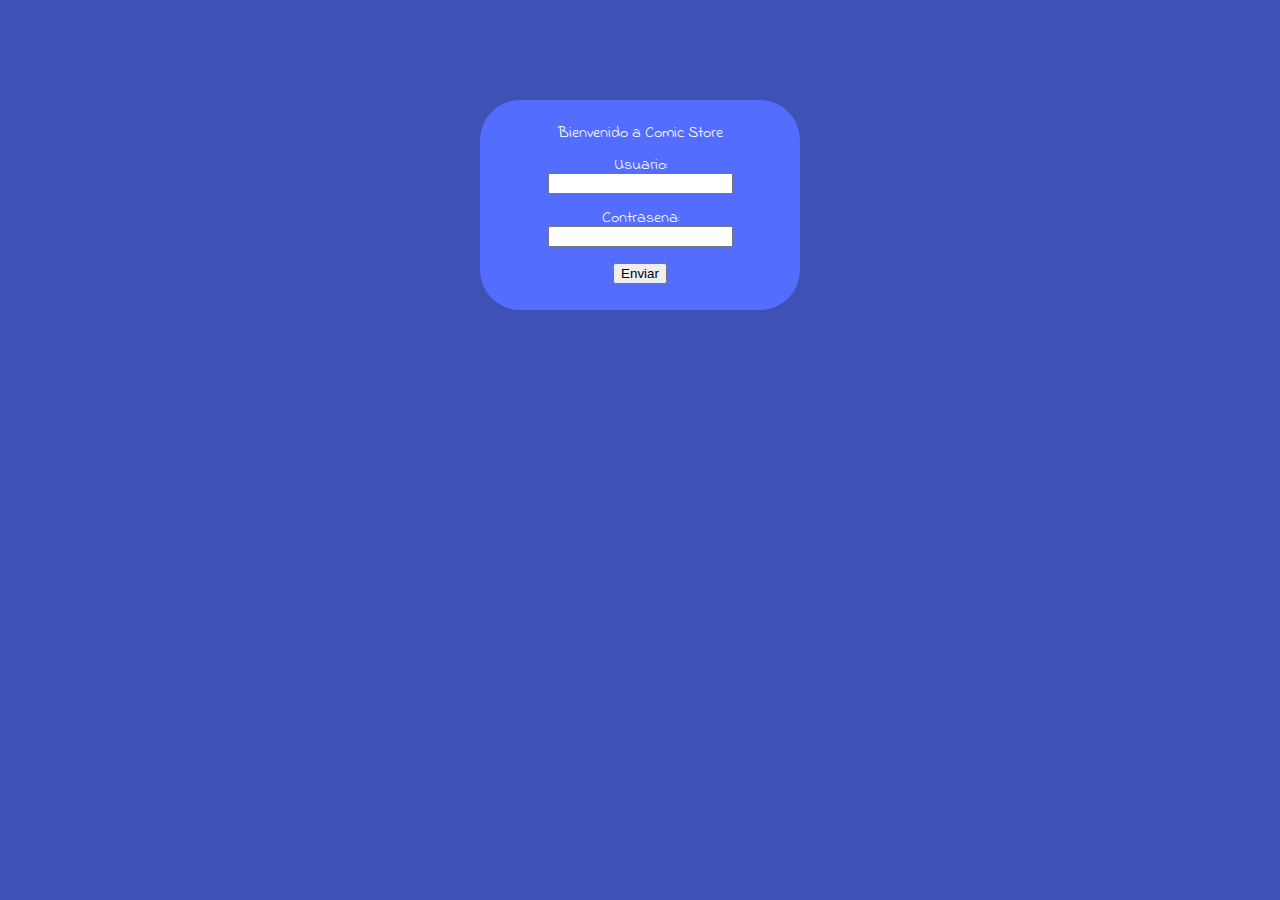
==== login.html @ 071286f1 "login added" ====
<!DOCTYPE html>
<html>
<head>
	<title>Login Comic Store</title>
	<link rel="stylesheet" href="https://maxcdn.bootstrapcdn.com/font-awesome/4.5.0/css/font-awesome.min.css"/>
	<link href='https://fonts.googleapis.com/css?family=Indie+Flower' rel='stylesheet' type='text/css'/>
	<link rel="stylesheet" type="text/css" href="css/styles.css"/>
	<style type="text/css">
		#login_wrapper{
			width: 270px;
			height: 160px;
			background-color:#536DFE;
			margin: 100px auto;
			padding: 25px;
			-webkit-border-radius: 40px;
			-moz-border-radius: 40px;
			border-radius: 40px;
			text-align: center;
		}
	</style>
</head>
<body>
	<div id="login_wrapper">
		<h1>Bienvenido a Comic Store</h1>
		<br/>
		<label for="user"> Usuario: </label><br/><input name="user" type="text"/><br/><br/>
		<label for="pass"> Contrasena: </label><br/> <input name="pass" type="password"/><br/><br/>
		<button type="submit">Enviar</button>
	</div>
</body>
</html>
---- css/styles.css ----
html, body, div, span, applet, object, iframe,
h1, h2, h3, h4, h5, h6, p, blockquote, pre,
a, abbr, acronym, address, big, cite, code,
del, dfn, em, img, ins, kbd, q, s, samp,
small, strike, strong, sub, sup, tt, var,
b, u, i, center,
dl, dt, dd, ol, ul, li,
fieldset, form, label, legend,
table, caption, tbody, tfoot, thead, tr, th, td,
article, aside, canvas, details, embed, 
figure, figcaption, footer, header, hgroup, 
menu, nav, output, ruby, section, summary,
time, mark, audio, video {
	margin: 0;
	padding: 0;
	border: 0;
	font-size: 100%;
	font: inherit;
	vertical-align: baseline;
}
/* HTML5 display-role reset for older browsers */
article, aside, details, figcaption, figure, 
footer, header, hgroup, menu, nav, section {
	display: block;
}
body {
	line-height: 1;
	font-family: 'Indie Flower', cursive;
	background-color: #3F51B5;
	color:white;
}
ol, ul {
	list-style: none;
}
blockquote, q {
	quotes: none;
}
blockquote:before, blockquote:after,
q:before, q:after {
	content: '';
	content: none;
}
table {
	border-collapse: collapse;
	border-spacing: 0;
}

/* HEADER */
nav{
	background-color: #303F9F;
}
nav ul li{
	display: inline-block;
	padding: 15px;
	cursor:pointer;
}
nav ul li:hover, .nav_options span:hover, aside ul li:hover{
	background-color: #536DFE;
}
nav ul li:first-of-type{
	margin-left: 10px;
}
header img{
	width: 500px;
	height: 100px;
	margin-left: 30%;
}

/* ASIDE */
aside{
	float:right;
	/*background-color: #303F9F;*/
	width: 20%;
}
aside ul li{
	padding: 15px;
	border-bottom: 1px solid #536DFE; 
	cursor:pointer;
}
.search_button{
	color:#C5CAE9;
	width: 15px;
	background-color: #303F9F;
	padding: 5px;
	cursor:pointer;
	-webkit-border-radius: 40px;
	-moz-border-radius: 40px;
	border-radius: 40px;
	display: inline-block;
}
.search_button:hover{
	background-color: #3F51B5;
}
.no_hover:hover{
	background-color:#3F51B5; 
}

/* CONTENT */
section{
	float:left;
	width: 79%;
	text-align: center;
}
.element{
	margin:15px;
	display: inline-block;
}
.element img{
	display: block;
	border: 1px solid black;
	padding: 1px;
	margin-bottom: 5px;
}
.element span{
	display: block;
	font-weight: bold;
	color:#C5CAE9;
}
.element .elm_vm{
	color:#C5CAE9;
	background-color: #536DFE;
	padding: 5px;
	cursor:pointer;
	-webkit-border-radius: 40px;
	-moz-border-radius: 40px;
	border-radius: 40px;
}
.clearfix{
	clear:both;
}
.nav_options{
	float:right;
}

/* FOOTER */
footer{
	width:98.5%;
	background-color: #212121;
	padding: 10px;
}
footer a{
	color:white;
	text-decoration: none;
}
footer a:visited{
	color:white;
}
footer .sitemap{
	font-size: 1.2em;
	float:left;
}
footer .social{
	font-size: 2em;
	cursor: pointer;
	float:right;
}
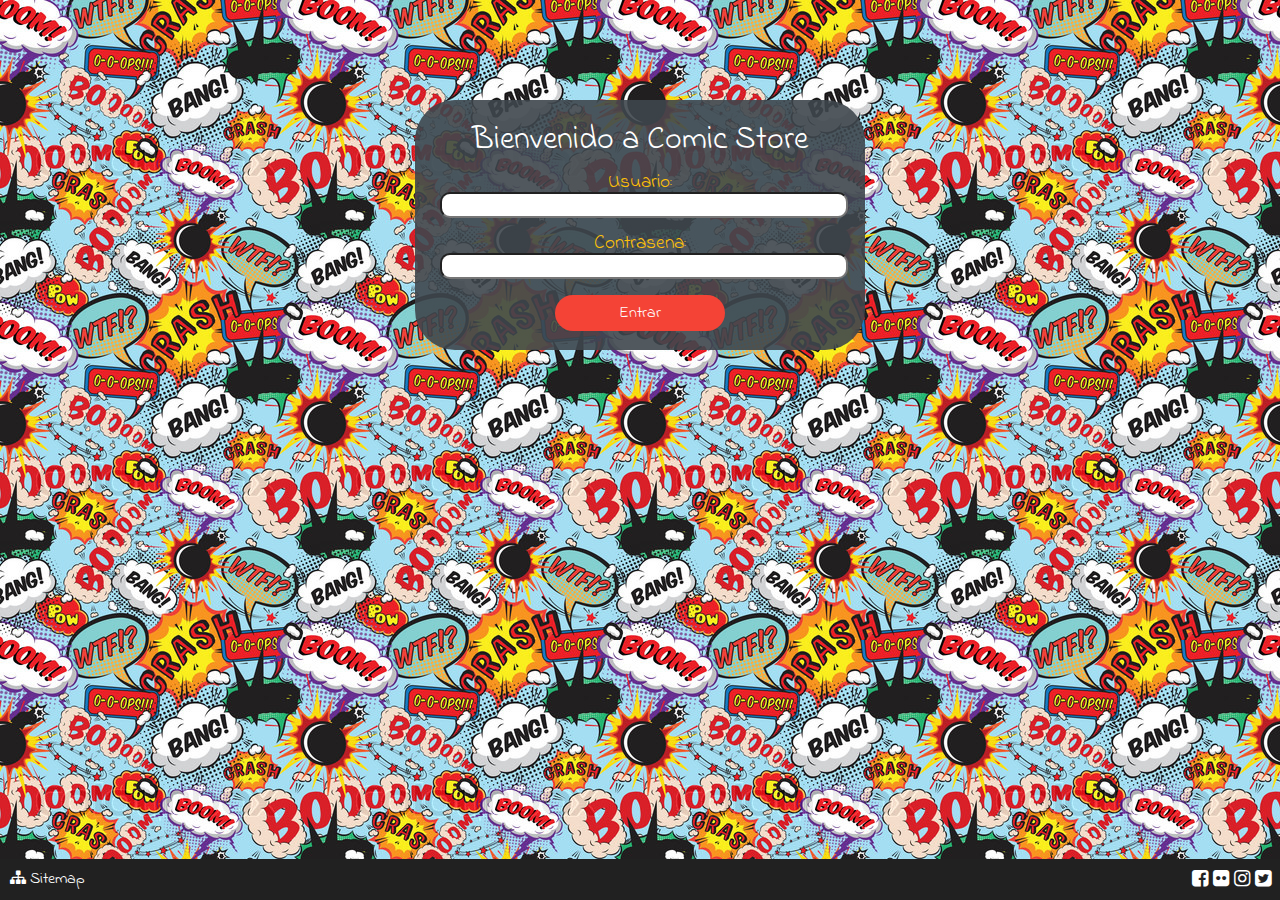
==== commit 0040ed2c: "too much changes" ====
--- a/login.html
+++ b/login.html
@@ -5,11 +5,16 @@
 	<link rel="stylesheet" href="https://maxcdn.bootstrapcdn.com/font-awesome/4.5.0/css/font-awesome.min.css"/>
 	<link href='https://fonts.googleapis.com/css?family=Indie+Flower' rel='stylesheet' type='text/css'/>
 	<link rel="stylesheet" type="text/css" href="css/styles.css"/>
+	<script type="text/javascript" src="js/login.js"></script>
+	
 	<style type="text/css">
+		body{
+			background-image: url("img/bg1.jpg")!important;
+		}
 		#login_wrapper{
-			width: 270px;
-			height: 160px;
-			background-color:#536DFE;
+			width: 400px;
+			height: 200px;
+			background-color: rgba(62, 70, 76, 0.9);
 			margin: 100px auto;
 			padding: 25px;
 			-webkit-border-radius: 40px;
@@ -17,15 +22,48 @@
 			border-radius: 40px;
 			text-align: center;
 		}
+		.btn_submit{
+			padding:10px;
+			width: 150px;
+			margin: 0 auto;
+			background-color: #F44336;
+			-webkit-border-radius: 40px;
+			-moz-border-radius: 40px;
+			border-radius: 40px;
+			cursor: pointer;
+		}
+		h1{
+			font-size: 2em;
+		}
+		label{
+			font-size: 1.2em;
+			color:#FFC107;
+		}
 	</style>
 </head>
 <body>
 	<div id="login_wrapper">
 		<h1>Bienvenido a Comic Store</h1>
 		<br/>
-		<label for="user"> Usuario: </label><br/><input name="user" type="text"/><br/><br/>
-		<label for="pass"> Contrasena: </label><br/> <input name="pass" type="password"/><br/><br/>
-		<button type="submit">Enviar</button>
+		<form id="form_id" method="post">
+			<label for="user"> Usuario: </label><input name="user" id="user" type="text"/><br/><br/>
+			<label for="pass"> Contrasena: </label><input name="pass" id="pass" type="password"/><br/><br/>
+			<div class="btn_submit" onClick="login();">Entrar</div>
+		</form>
 	</div>
+<footer>
+			<div class="sitemap">
+				<i class="fa fa-sitemap"></i> 
+				<a href="#">Sitemap</a>
+			</div>
+			<div class="social">
+				<i class="fa fa-facebook-square"></i>
+				<i class="fa fa-flickr"></i>
+				<i class="fa fa-instagram"></i>
+				<i class="fa fa-twitter-square"></i>
+			</div>
+
+			<div class="clearfix"></div>
+		</footer>
 </body>
 </html>--- a/css/styles.css
+++ b/css/styles.css
@@ -26,7 +26,7 @@
 body {
 	line-height: 1;
 	font-family: 'Indie Flower', cursive;
-	background-color: #3F51B5;
+	background-color: #727272;
 	color:white;
 }
 ol, ul {
@@ -44,26 +44,34 @@
 	border-collapse: collapse;
 	border-spacing: 0;
 }
+input[type="text"],input[type="password"], input[type="search"]{
+	-webkit-border-radius: 10px;
+	-moz-border-radius: 10px;
+	border-radius: 10px;
+	height: 20px;
+	width: 100%;
+}
 
 /* HEADER */
 nav{
-	background-color: #303F9F;
+	background-color: #3E464C;
 }
 nav ul li{
 	display: inline-block;
-	padding: 15px;
+	padding: 10px;
 	cursor:pointer;
 }
-nav ul li:hover, .nav_options span:hover, aside ul li:hover{
-	background-color: #536DFE;
+nav ul li:hover{
+	border-bottom: 2px solid #D32F2F;
+	padding-bottom:8px;
 }
 nav ul li:first-of-type{
 	margin-left: 10px;
 }
-header img{
-	width: 500px;
+header .banner{
 	height: 100px;
-	margin-left: 30%;
+	width: 100%;
+	background-image: url("../img/bg1.jpg");
 }
 
 /* ASIDE */
@@ -74,13 +82,13 @@
 }
 aside ul li{
 	padding: 15px;
-	border-bottom: 1px solid #536DFE; 
+	border-bottom: 1px solid #FFC107;; 
 	cursor:pointer;
 }
 .search_button{
-	color:#C5CAE9;
+	color:#D32F2F;
 	width: 15px;
-	background-color: #303F9F;
+	background-color: #272822;
 	padding: 5px;
 	cursor:pointer;
 	-webkit-border-radius: 40px;
@@ -92,7 +100,7 @@
 	background-color: #3F51B5;
 }
 .no_hover:hover{
-	background-color:#3F51B5; 
+	background-color:#3E464C; 
 }
 
 /* CONTENT */
@@ -114,11 +122,11 @@
 .element span{
 	display: block;
 	font-weight: bold;
-	color:#C5CAE9;
+	color:#FFC107;
 }
 .element .elm_vm{
 	color:#C5CAE9;
-	background-color: #536DFE;
+	background-color: #272822;
 	padding: 5px;
 	cursor:pointer;
 	-webkit-border-radius: 40px;
@@ -137,6 +145,8 @@
 	width:98.5%;
 	background-color: #212121;
 	padding: 10px;
+	position: absolute;
+	bottom:0;
 }
 footer a{
 	color:white;
@@ -146,11 +156,11 @@
 	color:white;
 }
 footer .sitemap{
-	font-size: 1.2em;
+	font-size: 1em;
 	float:left;
 }
 footer .social{
-	font-size: 2em;
+	font-size: 1.2em;
 	cursor: pointer;
 	float:right;
 }
